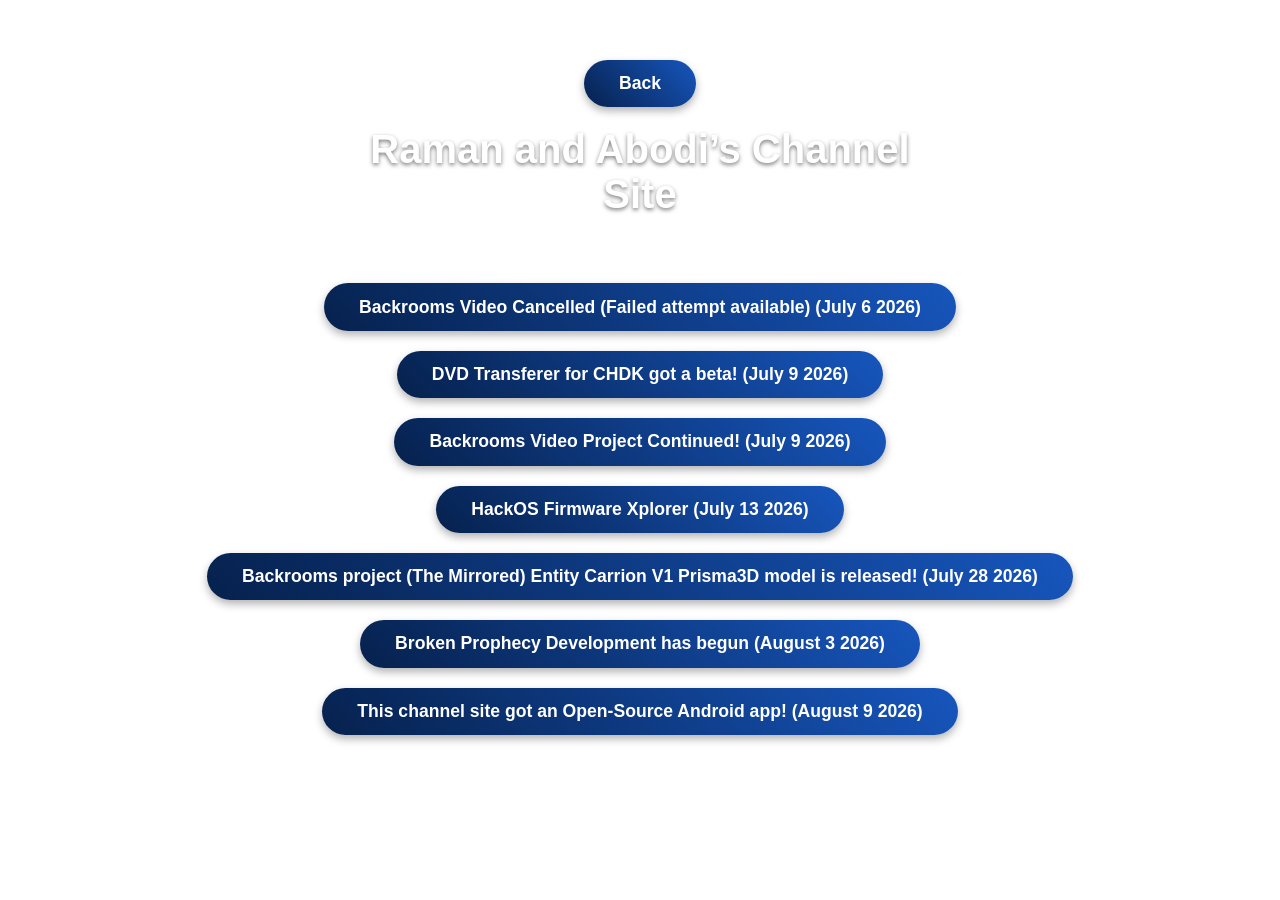
==== home.html @ a46a5abe "Update home.html" ====
<!DOCTYPE html>
<html>
  <head>
    <meta charset="UTF-8" />
    <meta name="viewport" content="width=device-width, initial-scale=1" />
    <title>Raman and Abodi's Channel Site | Home</title>
    <link rel="stylesheet" href="styles.css" />
  </head>
  <body style="background-image: url('your-image.jpg'); background-size: cover; background-position: center; background-repeat: no-repeat; background-attachment: fixed;">
  <body>
       <div class="fixed-top-header">
         <a href="index.html" class="centered-btn">Back</a>
         <h1 class="main-channel-title">
          Raman and Abodi’s Channel Site
         </h1>
         <p id="currentTime">Loading clock...</p>
        </div>
        <script src="script.js"></script>
        <a href="Backrooms/backrooms.html" class="post-btn">Backrooms Video Cancelled (Failed attempt available) (July 6 2026) </a>
        <a href="DVD_transferer_for_CHDK/DVD_transferer_for_CHDK.html" class="post-btn">DVD Transferer for CHDK got a beta! (July 9 2026) </a>
        <a href="Backrooms2/backrooms2.html" class="post-btn">Backrooms Video Project Continued! (July 9 2026) </a>
        <a href="HackOS_Firmware_Xplorer/HackOS.html" class="post-btn">HackOS Firmware Xplorer (July 13 2026) </a>
        <a href="The_Mirrored_Carrion_V1_Model/The_Mirrored_Carrion_V1_Model.html" class="post-btn">Backrooms project (The Mirrored) Entity Carrion V1 Prisma3D model is released! (July 28 2026) </a>
        <a href="bpt1/bpt1.html" class="post-btn">Broken Prophecy Development has begun (August 3 2026) </a>
        <a href="Raman-and-Abodis-Channel-Site-App/raman_and_abodis_channel_site_app.html" class="post-btn">This channel site got an Open-Source Android app! (August 9 2026) </a>
  </body>
</html>
---- styles.css ----
/* Main stuff */
body {
  margin: 0;
  padding: 0;
  min-height: 100vh; 
  background: linear-gradient(0deg, #000000 0%, #1756bd 100%) no-repeat fixed;
  display: block; 
}

.fixed-top-header {
  display: block !important;
  width: 100% !important;
  max-width: 650px !important;       
  margin: 0 auto !important;          
  padding: 40px 20px 10px 20px !important; 
  box-sizing: border-box !important;  
  text-align: center !important;      
}

/* The Main Title */
.main-channel-title {
  display: block !important;
  font-family: Arial, Helvetica, sans-serif !important; 
  color: #ffffff !important;                           
  text-align: center !important;                       
  font-size: 2.5rem !important;        
  font-weight: bold !important;
  margin: 0 auto 15px auto !important; 
  width: 100% !important;
  text-shadow: 0 2px 4px rgba(0,0,0,0.5); 
}

/* The 24-Hour Digital Clock Text */
#currentTime {
  display: block !important;
  font-family: Arial, Helvetica, sans-serif !important; 
  color: #ffffff !important;                           
  text-align: center !important;                       
  font-size: 1.1rem !important;
  margin: 0 auto !important;                           
  width: 100% !important;
  opacity: 0.85;                      
}

/* News Layout Box */
.post-layout {
  display: block !important;
  width: 100% !important;
  max-width: 650px !important;       
  margin: 30px auto !important;       
  padding: 20px !important;
  box-sizing: border-box !important;  
}

.post-layout h1, 
.post-layout h2, 
.post-layout h3 {
  font-family: Arial, Helvetica, sans-serif !important;
  color: #ffffff !important;
  text-align: center !important;
  margin-top: 30px !important;
  margin-bottom: 15px !important;
}

.post-layout p, 
.post-layout li {
  font-family: Arial, Helvetica, sans-serif !important;
  color: #ffffff !important;
  text-align: center !important;
  line-height: 1.6 !important;        
  font-size: 1.1rem !important;
  margin-bottom: 20px !important;
}

.post-layout img, 
.post-layout video {
  display: block !important;
  max-width: 100% !important;        
  height: auto !important;
  margin: 25px auto !important;      
  border-radius: 12px !important;     
  box-shadow: 0 8px 24px rgba(0, 0, 0, 0.4); 
}

.post-layout audio {
  display: block !important;
  max-width: 100% !important;
  margin: 25px auto !important;
}

/* 5. Unified buttons, anchor tags, and generated link button controls */
.centered-btn,
.post-layout button,
.post-btn, /* 🌟 Targets your feed clickers directly */
.linktitle,
.download-link { 
  display: table !important;        
  width: auto !important;           
  text-align: center !important;    
  
  margin: 20px auto !important;     
  padding: 0.75em 2em !important;
  border-radius: 30px !important;
  border: none !important;
  background-image: linear-gradient(45deg, #06214d, #1756bd) !important;
  color: white !important;
  text-decoration: none !important; 
  
  font-family: 'Segoe UI', Tahoma, Geneva, Verdana, sans-serif !important;
  font-weight: 600 !important;
  font-size: 1.1em !important;
  cursor: pointer !important;
  box-shadow: 0 4px 8px rgba(0,0,0,0.3) !important;
  transition: box-shadow 0.3s ease, transform 0.3s ease !important;
}

/* Unified hover transitions applied across all button layouts */
.centered-btn:hover,
.post-layout button:hover,
.post-btn:hover,
.linktitle:hover,
.download-link:hover {
  box-shadow: 0 6px 14px rgba(0,0,0,0.5) !important;
  transform: translateY(-3px) !important; 
  color: white !important;                
}

/* Container box styling for injected .txt file extraction */
.txt-file-content { 
  display: block !important;
  background: rgba(255, 255, 255, 0.1) !important; 
  color: #ffffff !important;
  padding: 20px !important; 
  border-left: 5px solid #1756bd !important; 
  font-family: 'Courier New', Courier, monospace !important; 
  font-size: 14px !important;
  white-space: pre-wrap !important; 
  margin: 25px auto !important;
  max-width: 100% !important;
  border-radius: 0 12px 12px 0 !important; 
  box-shadow: 0 4px 12px rgba(0, 0, 0, 0.3) !important;
  overflow-x: auto !important;
  box-sizing: border-box !important;
}

/* Normal Classes */
.bigtitle { 
  font-family: Sans-Serif; 
  font-size: 3.5em; 
  color: white; 
  text-align: center; 
}
.title { 
  color: white; 
  font-family: Arial; 
  font-size: 1.5em; 
  text-align: center; 
  margin-top: 0.5em; 
}
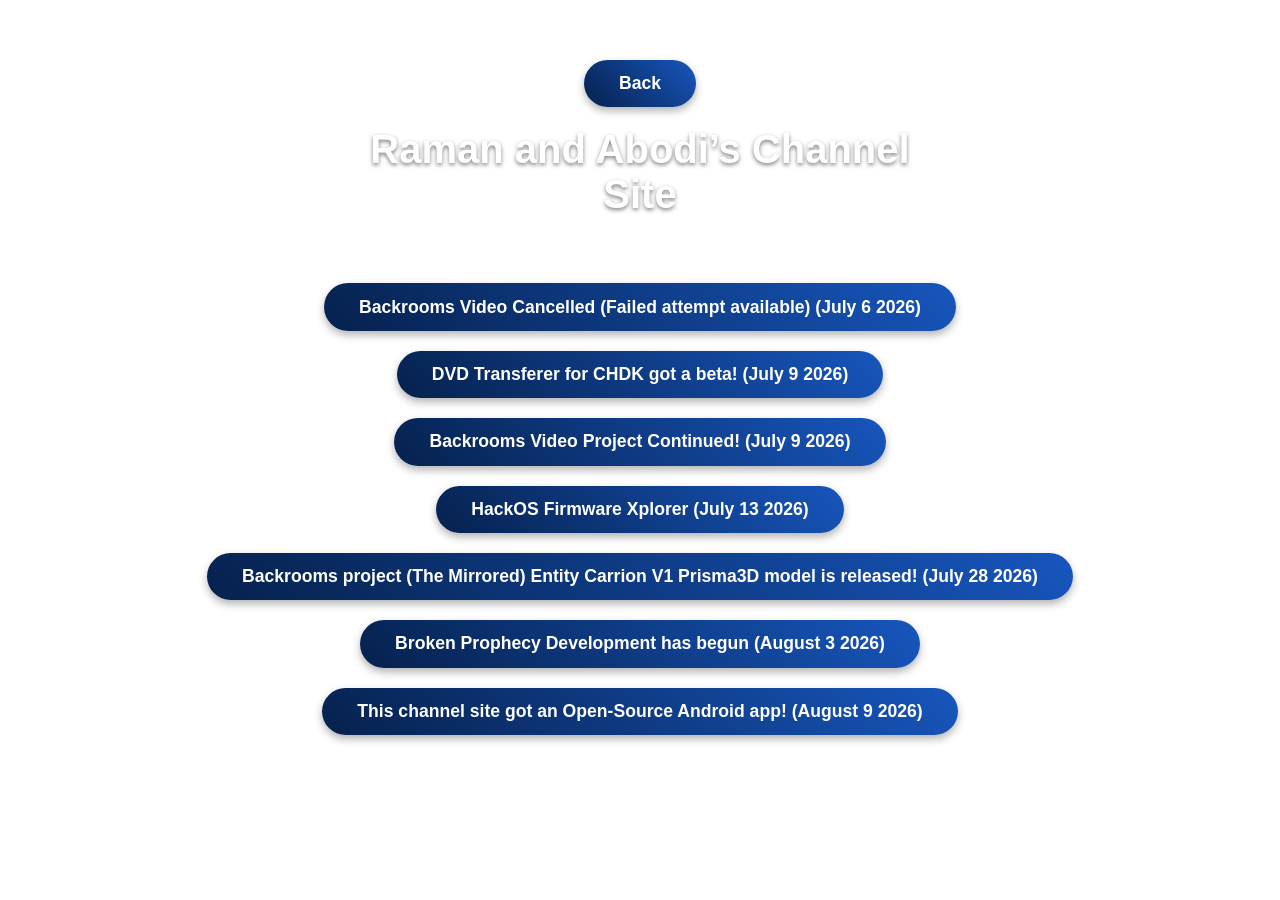
==== commit 8393926d: "Update home.html" ====
--- a/home.html
+++ b/home.html
@@ -6,7 +6,7 @@
     <title>Raman and Abodi's Channel Site | Home</title>
     <link rel="stylesheet" href="styles.css" />
   </head>
-  <body style="background-image: url('your-image.jpg'); background-size: cover; background-position: center; background-repeat: no-repeat; background-attachment: fixed;">
+  <body style="background-image: url('solarEclipse.jpg'); background-size: cover; background-position: center; background-repeat: no-repeat; background-attachment: fixed;">
   <body>
        <div class="fixed-top-header">
          <a href="index.html" class="centered-btn">Back</a>
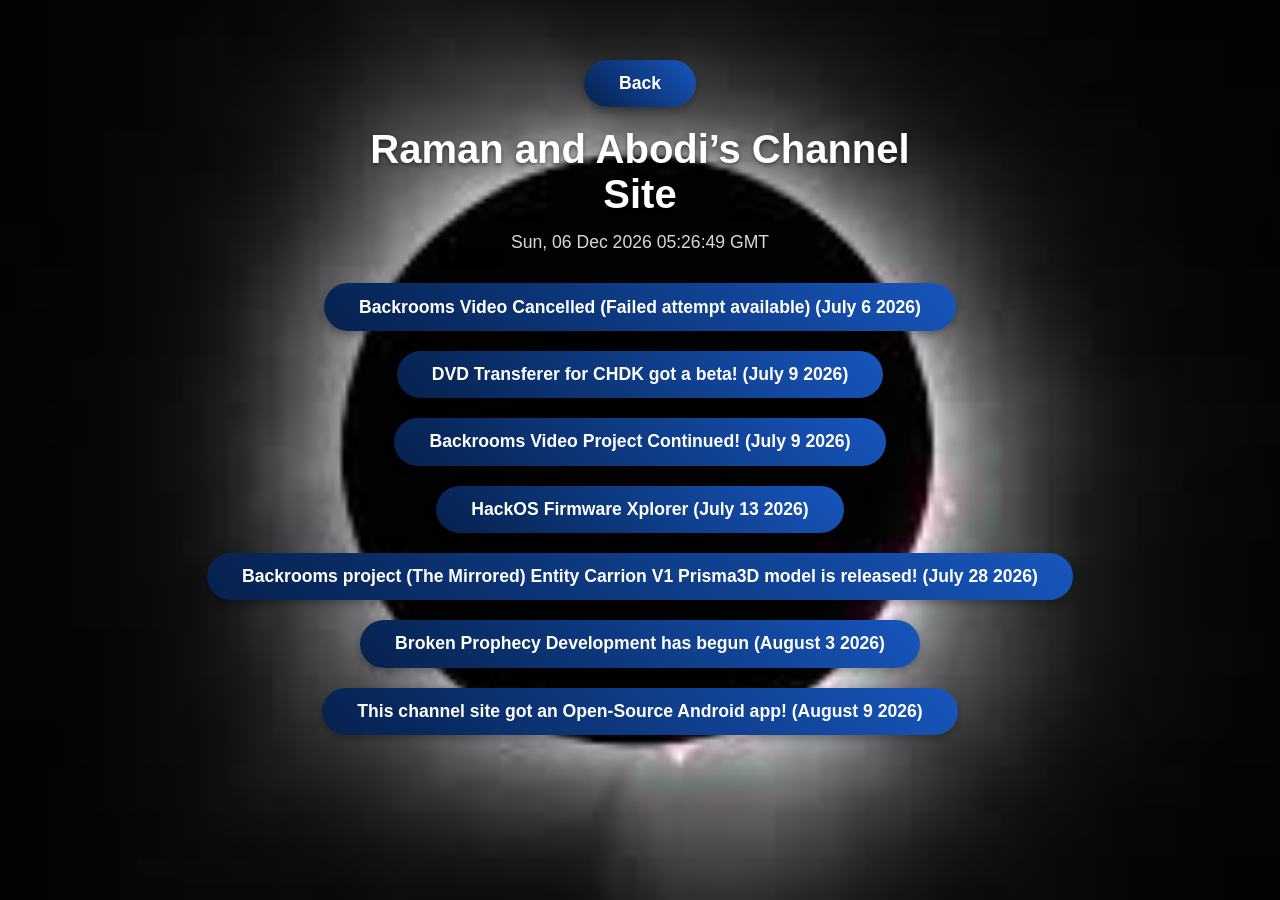
==== commit e9eb7cc8: "Update home.html" ====
--- a/home.html
+++ b/home.html
@@ -6,7 +6,7 @@
     <title>Raman and Abodi's Channel Site | Home</title>
     <link rel="stylesheet" href="styles.css" />
   </head>
-  <body style="background-image: url('solarEclipse.jpg'); background-size: cover; background-position: center; background-repeat: no-repeat; background-attachment: fixed;">
+  <body style="background-image: url('solarEclipse.jpeg'); background-size: cover; background-position: center; background-repeat: no-repeat; background-attachment: fixed;">
   <body>
        <div class="fixed-top-header">
          <a href="index.html" class="centered-btn">Back</a>
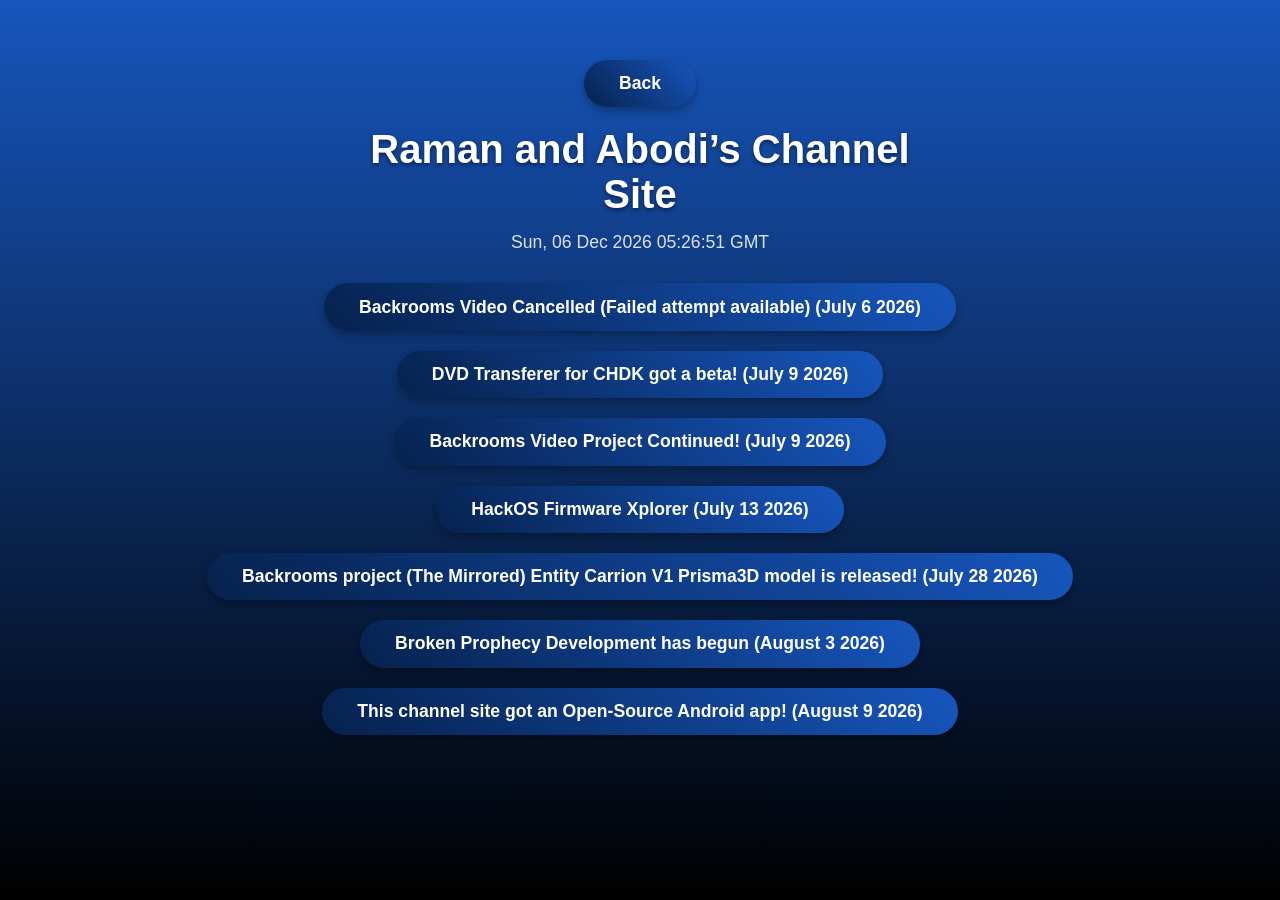
==== commit 6138d8e9: "Update home.html" ====
--- a/home.html
+++ b/home.html
@@ -6,7 +6,6 @@
     <title>Raman and Abodi's Channel Site | Home</title>
     <link rel="stylesheet" href="styles.css" />
   </head>
-  <body style="background-image: url('solarEclipse.jpeg'); background-size: cover; background-position: center; background-repeat: no-repeat; background-attachment: fixed;">
   <body>
        <div class="fixed-top-header">
          <a href="index.html" class="centered-btn">Back</a>
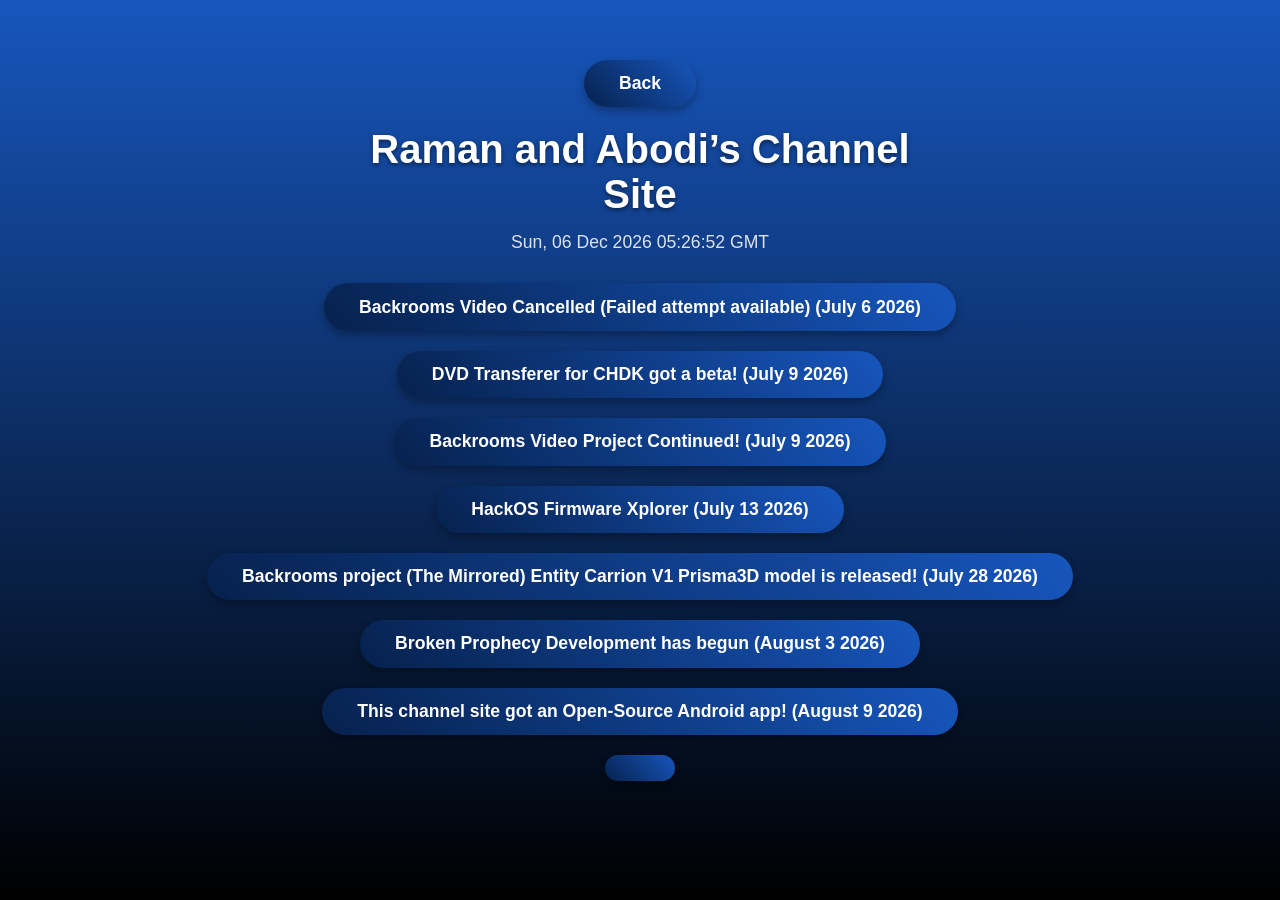
==== commit 3cd7f476: "Update home.html" ====
--- a/home.html
+++ b/home.html
@@ -22,5 +22,6 @@
         <a href="The_Mirrored_Carrion_V1_Model/The_Mirrored_Carrion_V1_Model.html" class="post-btn">Backrooms project (The Mirrored) Entity Carrion V1 Prisma3D model is released! (July 28 2026) </a>
         <a href="bpt1/bpt1.html" class="post-btn">Broken Prophecy Development has begun (August 3 2026) </a>
         <a href="Raman-and-Abodis-Channel-Site-App/raman_and_abodis_channel_site_app.html" class="post-btn">This channel site got an Open-Source Android app! (August 9 2026) </a>
+        <a href="Solar_eclipse/solareclipse.html" class="post-btn">    <title>My experience of the August 12 2026 Solar Eclipse! (August 13 2026)</a>
   </body>
 </html>
--- a/styles.css
+++ b/styles.css
@@ -1,4 +1,3 @@
-/* Main stuff */
 body {
   margin: 0;
   padding: 0;
@@ -12,73 +11,81 @@
   width: 100% !important;
   max-width: 650px !important;       
   margin: 0 auto !important;          
-  padding: 40px 20px 10px 20px !important; 
-  box-sizing: border-box !important;  
-  text-align: center !important;      
+  padding: 40px 20px 10px 20px; 
+  box-sizing: border-box;  
+  text-align: center;      
 }
 
-/* The Main Title */
 .main-channel-title {
   display: block !important;
-  font-family: Arial, Helvetica, sans-serif !important; 
-  color: #ffffff !important;                           
-  text-align: center !important;                       
-  font-size: 2.5rem !important;        
-  font-weight: bold !important;
+  font-family: Arial, Helvetica, sans-serif; 
+  color: #ffffff;                           
+  text-align: center;                       
+  font-size: 2.5rem;        
+  font-weight: bold;
   margin: 0 auto 15px auto !important; 
   width: 100% !important;
   text-shadow: 0 2px 4px rgba(0,0,0,0.5); 
 }
 
-/* The 24-Hour Digital Clock Text */
 #currentTime {
   display: block !important;
-  font-family: Arial, Helvetica, sans-serif !important; 
-  color: #ffffff !important;                           
-  text-align: center !important;                       
-  font-size: 1.1rem !important;
+  font-family: Arial, Helvetica, sans-serif; 
+  color: #ffffff;                           
+  text-align: center;                       
+  font-size: 1.1rem;
   margin: 0 auto !important;                           
   width: 100% !important;
   opacity: 0.85;                      
 }
 
-/* News Layout Box */
 .post-layout {
   display: block !important;
   width: 100% !important;
   max-width: 650px !important;       
   margin: 30px auto !important;       
-  padding: 20px !important;
-  box-sizing: border-box !important;  
+  padding: 20px;
+  box-sizing: border-box;  
 }
 
 .post-layout h1, 
 .post-layout h2, 
 .post-layout h3 {
-  font-family: Arial, Helvetica, sans-serif !important;
-  color: #ffffff !important;
-  text-align: center !important;
-  margin-top: 30px !important;
-  margin-bottom: 15px !important;
+  font-family: Arial, Helvetica, sans-serif;
+  color: #ffffff;
+  text-align: center;
+  margin-top: 30px;
+  margin-bottom: 15px;
 }
 
 .post-layout p, 
 .post-layout li {
-  font-family: Arial, Helvetica, sans-serif !important;
-  color: #ffffff !important;
-  text-align: center !important;
-  line-height: 1.6 !important;        
-  font-size: 1.1rem !important;
-  margin-bottom: 20px !important;
+  font-family: Arial, Helvetica, sans-serif;
+  color: #ffffff;
+  text-align: center;
+  line-height: 1.6;        
+  font-size: 1.1rem;
+  margin-bottom: 20px;
 }
 
-.post-layout img, 
+.post-layout img {
+  display: block !important;
+  margin: 25px auto !important;      
+  max-width: 100% !important;        
+  max-height: 65vh !important;       
+  width: auto !important;            
+  height: auto !important;           
+  object-fit: contain !important;    
+  border-radius: 12px;     
+  box-shadow: 0 8px 24px rgba(0, 0, 0, 0.4); 
+}
+
 .post-layout video {
   display: block !important;
   max-width: 100% !important;        
   height: auto !important;
   margin: 25px auto !important;      
-  border-radius: 12px !important;     
+  border-radius: 12px;     
   box-shadow: 0 8px 24px rgba(0, 0, 0, 0.4); 
 }
 
@@ -88,72 +95,67 @@
   margin: 25px auto !important;
 }
 
-/* 5. Unified buttons, anchor tags, and generated link button controls */
 .centered-btn,
 .post-layout button,
-.post-btn, /* 🌟 Targets your feed clickers directly */
+.post-btn, 
 .linktitle,
 .download-link { 
   display: table !important;        
   width: auto !important;           
-  text-align: center !important;    
-  
+  text-align: center;    
   margin: 20px auto !important;     
-  padding: 0.75em 2em !important;
-  border-radius: 30px !important;
-  border: none !important;
-  background-image: linear-gradient(45deg, #06214d, #1756bd) !important;
-  color: white !important;
-  text-decoration: none !important; 
-  
-  font-family: 'Segoe UI', Tahoma, Geneva, Verdana, sans-serif !important;
-  font-weight: 600 !important;
-  font-size: 1.1em !important;
-  cursor: pointer !important;
-  box-shadow: 0 4px 8px rgba(0,0,0,0.3) !important;
-  transition: box-shadow 0.3s ease, transform 0.3s ease !important;
+  padding: 0.75em 2em;
+  border-radius: 30px;
+  border: none;
+  background-image: linear-gradient(45deg, #06214d, #1756bd);
+  color: white;
+  text-decoration: none; 
+  font-family: 'Segoe UI', Tahoma, Geneva, Verdana, sans-serif;
+  font-weight: 600;
+  font-size: 1.1em;
+  cursor: pointer;
+  box-shadow: 0 4px 8px rgba(0,0,0,0.3);
+  transition: box-shadow 0.3s ease, transform 0.3s ease;
 }
 
-/* Unified hover transitions applied across all button layouts */
 .centered-btn:hover,
 .post-layout button:hover,
 .post-btn:hover,
 .linktitle:hover,
 .download-link:hover {
-  box-shadow: 0 6px 14px rgba(0,0,0,0.5) !important;
-  transform: translateY(-3px) !important; 
-  color: white !important;                
+  box-shadow: 0 6px 14px rgba(0,0,0,0.5);
+  transform: translateY(-3px); 
+  color: white;                
 }
 
-/* Container box styling for injected .txt file extraction */
 .txt-file-content { 
   display: block !important;
-  background: rgba(255, 255, 255, 0.1) !important; 
-  color: #ffffff !important;
-  padding: 20px !important; 
-  border-left: 5px solid #1756bd !important; 
-  font-family: 'Courier New', Courier, monospace !important; 
-  font-size: 14px !important;
-  white-space: pre-wrap !important; 
+  background: rgba(255, 255, 255, 0.1); 
+  color: #ffffff;
+  padding: 20px; 
+  border-left: 5px solid #1756bd; 
+  font-family: 'Courier New', Courier, monospace; 
+  font-size: 14px;
+  white-space: pre-wrap; 
   margin: 25px auto !important;
   max-width: 100% !important;
-  border-radius: 0 12px 12px 0 !important; 
-  box-shadow: 0 4px 12px rgba(0, 0, 0, 0.3) !important;
-  overflow-x: auto !important;
-  box-sizing: border-box !important;
+  border-radius: 0 12px 12px 0; 
+  box-shadow: 0 4px 12px rgba(0, 0, 0, 0.3);
+  overflow-x: auto;
+  box-sizing: border-box;
 }
 
-/* Normal Classes */
 .bigtitle { 
   font-family: Sans-Serif; 
   font-size: 3.5em; 
   color: white; 
   text-align: center; 
 }
+
 .title { 
   color: white; 
   font-family: Arial; 
   font-size: 1.5em; 
   text-align: center; 
   margin-top: 0.5em; 
-}
+    }
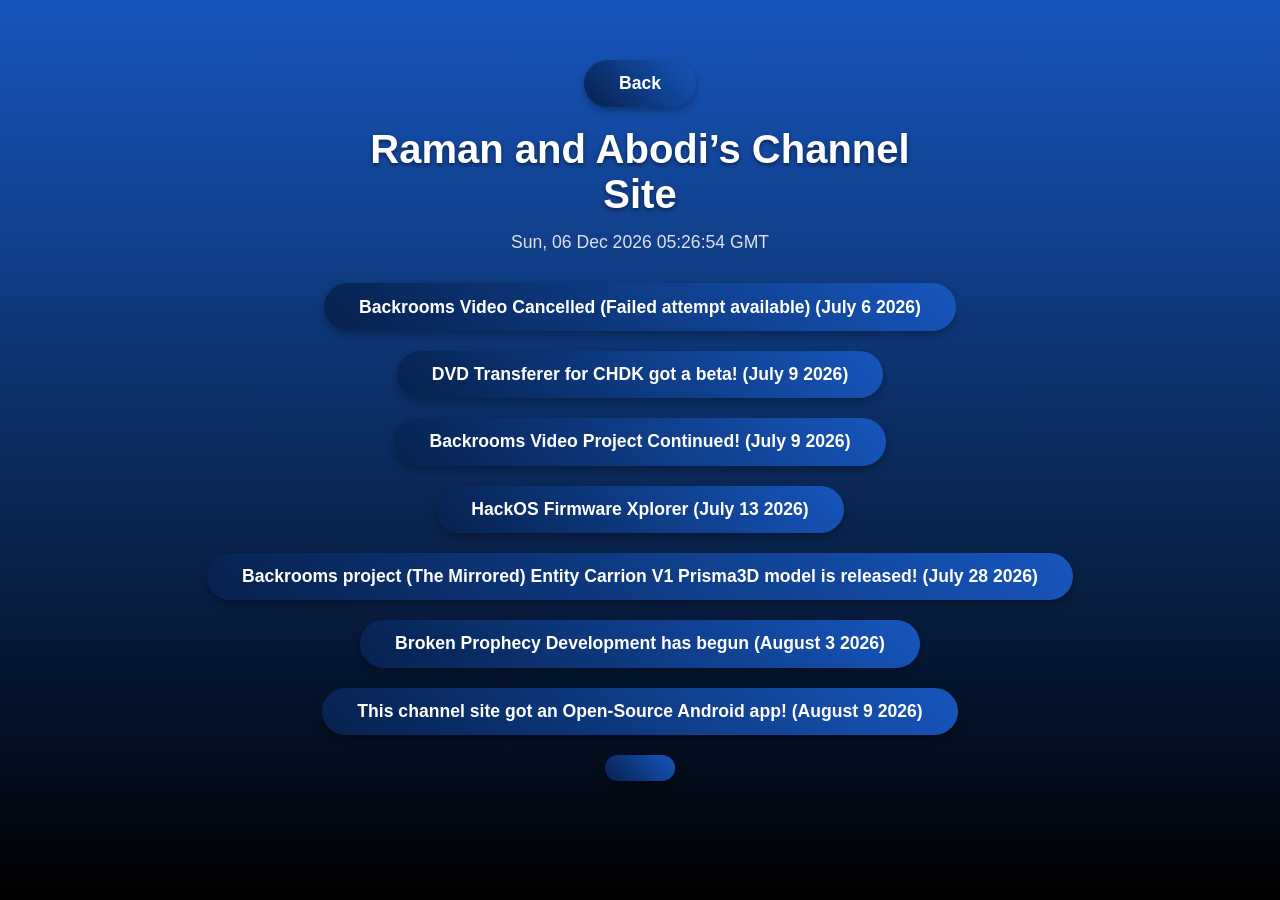
==== commit 0b74f9ec: "Update home.html" ====
--- a/home.html
+++ b/home.html
@@ -22,6 +22,6 @@
         <a href="The_Mirrored_Carrion_V1_Model/The_Mirrored_Carrion_V1_Model.html" class="post-btn">Backrooms project (The Mirrored) Entity Carrion V1 Prisma3D model is released! (July 28 2026) </a>
         <a href="bpt1/bpt1.html" class="post-btn">Broken Prophecy Development has begun (August 3 2026) </a>
         <a href="Raman-and-Abodis-Channel-Site-App/raman_and_abodis_channel_site_app.html" class="post-btn">This channel site got an Open-Source Android app! (August 9 2026) </a>
-        <a href="Solar_eclipse/solareclipse.html" class="post-btn">    <title>My experience of the August 12 2026 Solar Eclipse! (August 13 2026)</a>
+        <a href="Solar_Eclipse/solareclipse.html" class="post-btn">    <title>My experience of the August 12 2026 Solar Eclipse! (August 13 2026)</a>
   </body>
 </html>
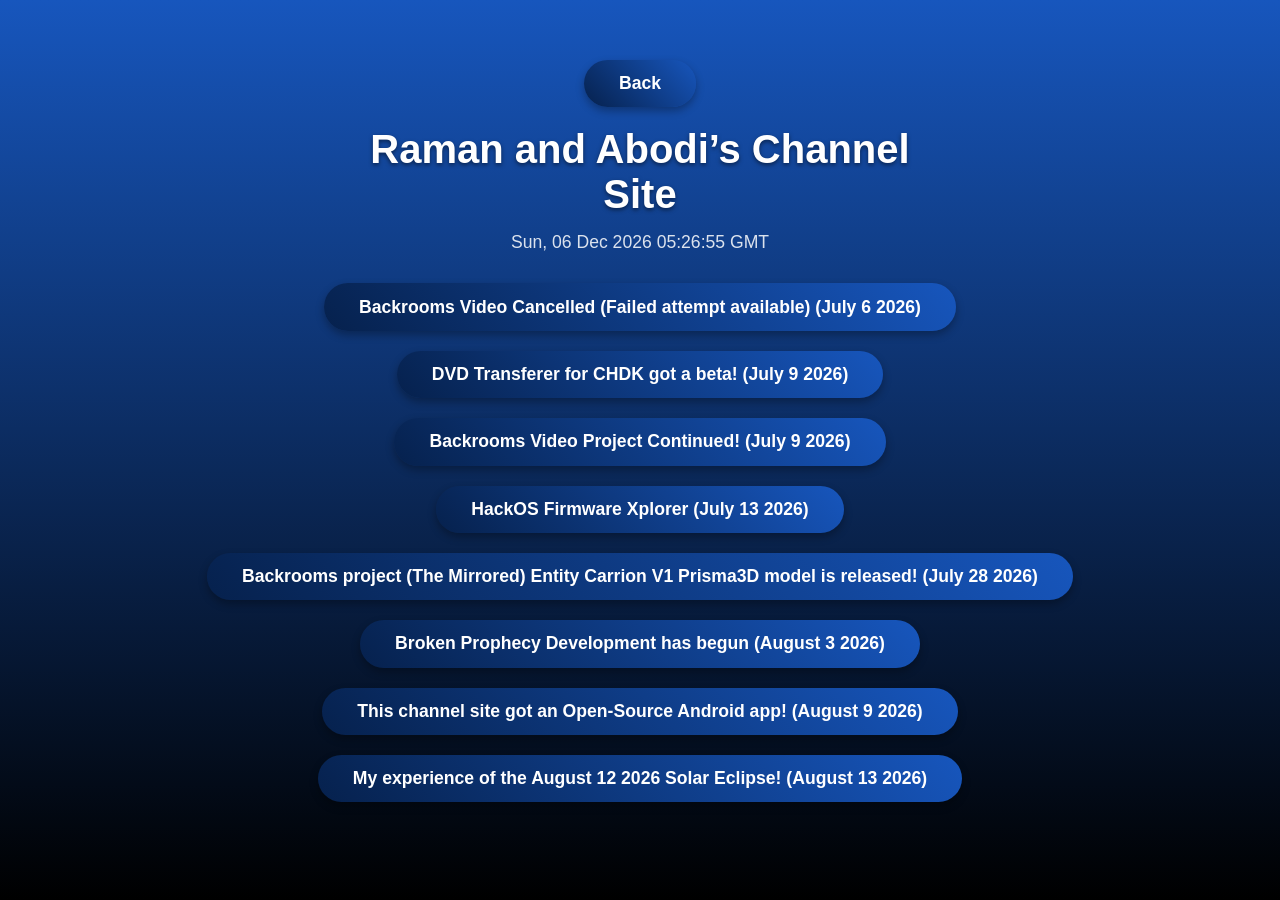
==== commit da865c3c: "Update home.html" ====
--- a/home.html
+++ b/home.html
@@ -22,6 +22,6 @@
         <a href="The_Mirrored_Carrion_V1_Model/The_Mirrored_Carrion_V1_Model.html" class="post-btn">Backrooms project (The Mirrored) Entity Carrion V1 Prisma3D model is released! (July 28 2026) </a>
         <a href="bpt1/bpt1.html" class="post-btn">Broken Prophecy Development has begun (August 3 2026) </a>
         <a href="Raman-and-Abodis-Channel-Site-App/raman_and_abodis_channel_site_app.html" class="post-btn">This channel site got an Open-Source Android app! (August 9 2026) </a>
-        <a href="Solar_Eclipse/solareclipse.html" class="post-btn">    <title>My experience of the August 12 2026 Solar Eclipse! (August 13 2026)</a>
+        <a href="Solar_Eclipse/solareclipse.html" class="post-btn">My experience of the August 12 2026 Solar Eclipse! (August 13 2026)</a>
   </body>
 </html>
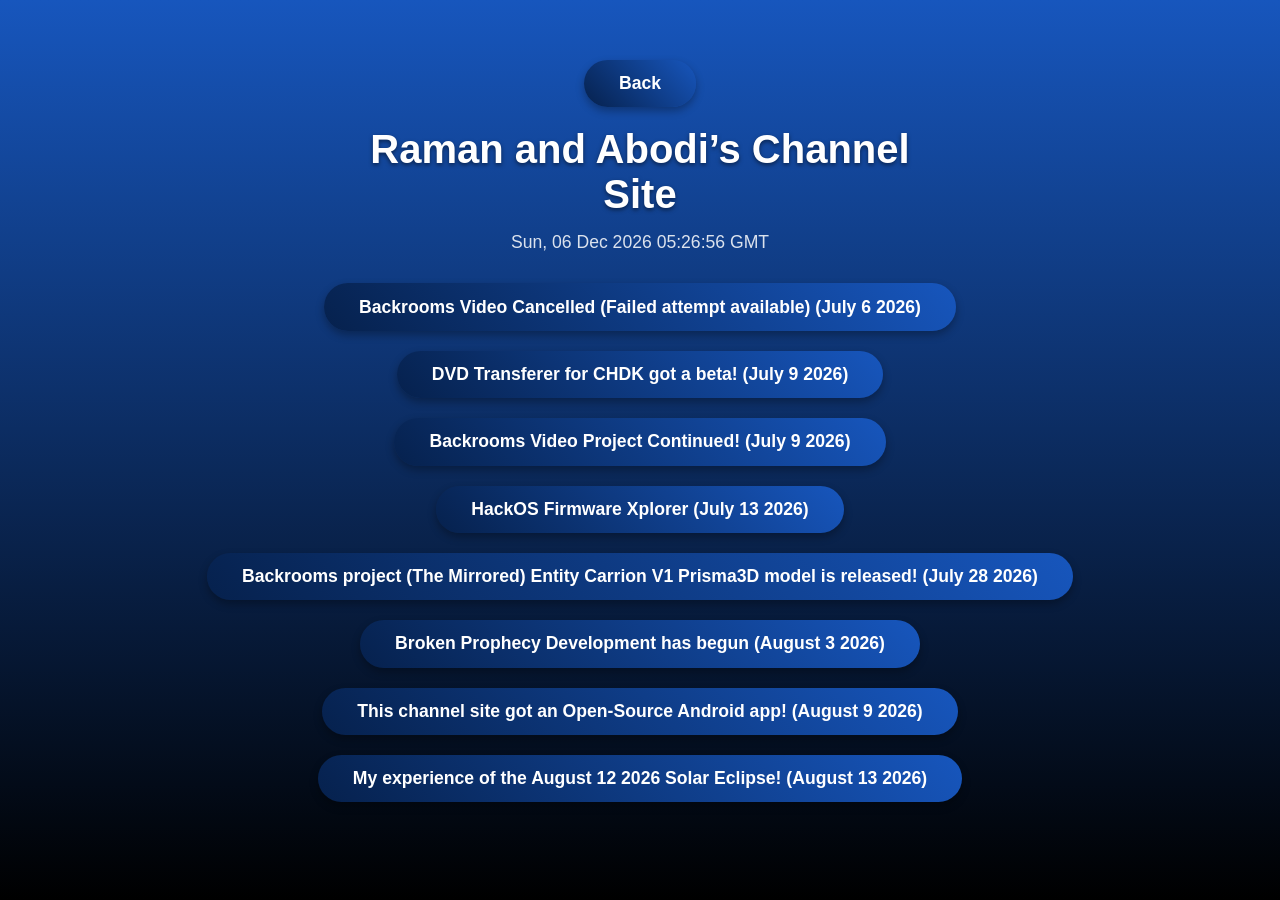
==== commit b04f695a: "Update home.html" ====
--- a/home.html
+++ b/home.html
@@ -22,6 +22,6 @@
         <a href="The_Mirrored_Carrion_V1_Model/The_Mirrored_Carrion_V1_Model.html" class="post-btn">Backrooms project (The Mirrored) Entity Carrion V1 Prisma3D model is released! (July 28 2026) </a>
         <a href="bpt1/bpt1.html" class="post-btn">Broken Prophecy Development has begun (August 3 2026) </a>
         <a href="Raman-and-Abodis-Channel-Site-App/raman_and_abodis_channel_site_app.html" class="post-btn">This channel site got an Open-Source Android app! (August 9 2026) </a>
-        <a href="Solar_Eclipse/solareclipse.html" class="post-btn">My experience of the August 12 2026 Solar Eclipse! (August 13 2026)</a>
+        <a href="Solar_Eclipse/solareclipse.html" class="post-btn">My experience of the August 12 2026 Solar Eclipse! (August 13 2026) </a>
   </body>
 </html>
